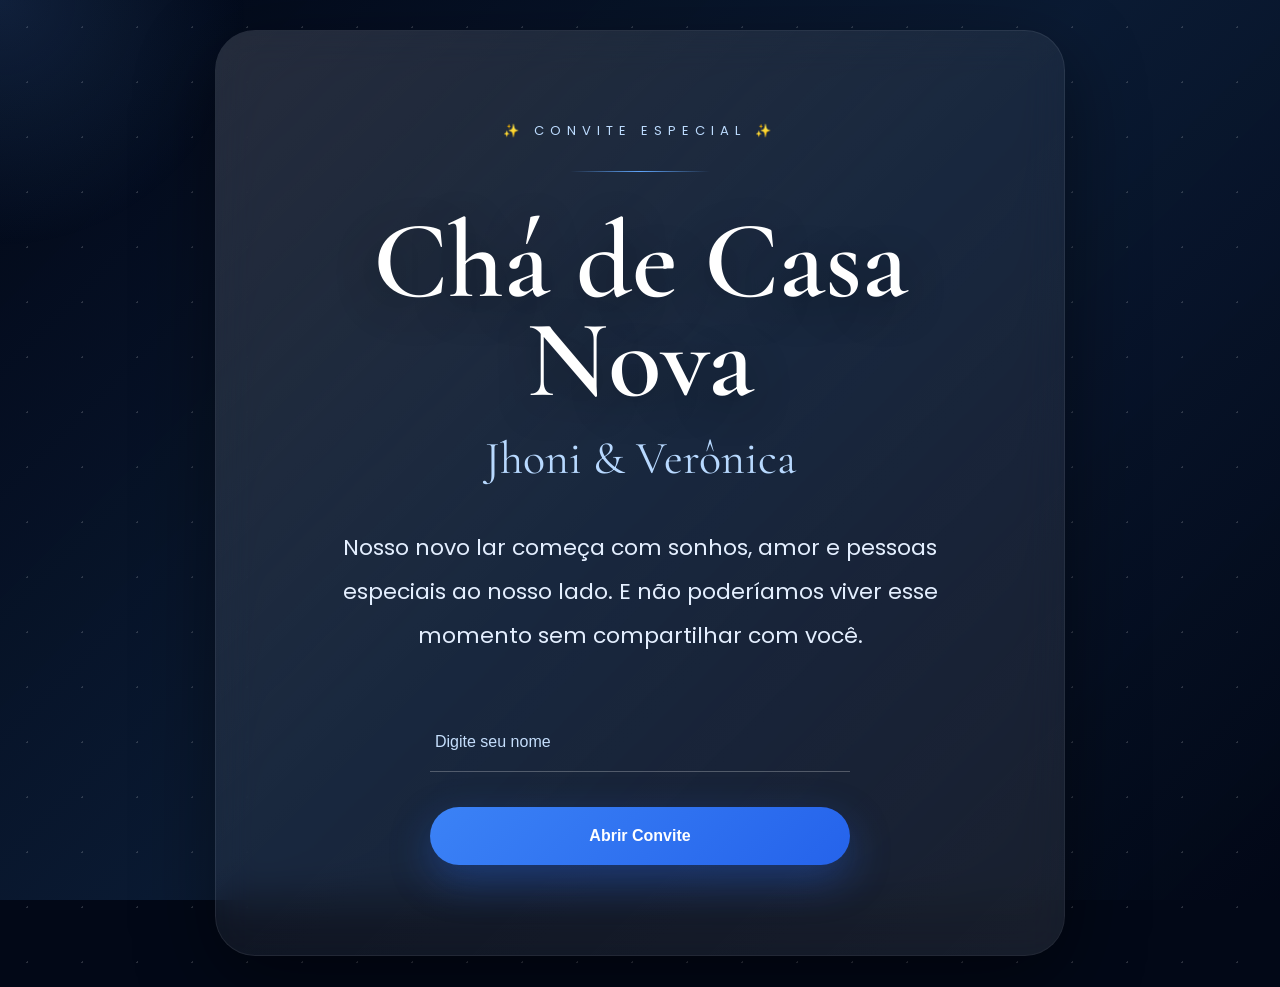
==== index.html @ 1f5aa245 "att 6" ====
<!DOCTYPE html>
<html lang="pt-BR">
<head>
  <meta charset="UTF-8">
  <meta name="viewport" content="width=device-width, initial-scale=1.0">

  <title>Chá de Casa Nova | Jhoni & Verônica</title>

  <link rel="preconnect" href="https://fonts.googleapis.com">
  <link rel="preconnect" href="https://fonts.gstatic.com" crossorigin>

  <link href="https://fonts.googleapis.com/css2?family=Cormorant+Garamond:wght@400;500;600;700&family=Poppins:wght@300;400;500;600&display=swap" rel="stylesheet">

  <link rel="stylesheet" href="style.css">
</head>
<body>

  <div class="bg-image"></div>

  <div class="overlay"></div>

  <div class="particles"></div>

  <div class="mouse-light"></div>

  <img
    class="flower flower1"
    src="https://pngimg.com/d/flowers_PNG103.png"
  >

  <img
    class="flower flower2"
    src="https://pngimg.com/d/flowers_PNG98.png"
  >

  <section class="hero">

    <div class="invite-box">

      <p class="mini-title">
        ✨ Convite Especial ✨
      </p>

      <div class="line"></div>

      <h1>
        Chá de Casa Nova
      </h1>

      <h2>
        Jhoni & Verônica
      </h2>

      <p class="description">
        Nosso novo lar começa com sonhos,
        amor e pessoas especiais ao nosso lado.
        E não poderíamos viver esse momento
        sem compartilhar com você.
      </p>

      <div class="form-area">

        <input
          type="text"
          placeholder="Digite seu nome"
          id="nome"
        >

        <button id="entrarBtn">
          Abrir Convite
        </button>

      </div>

    </div>

  </section>

  <script src="script.js"></script>

</body>
</html>
---- style.css ----
*{
  margin:0;
  padding:0;
  box-sizing:border-box;
}

body{
  overflow:hidden;
  font-family:'Poppins',sans-serif;
  color:white;
  background:#020817;
}

.bg-image{

  position:fixed;
  inset:0;

  background-image:
  url('casal.jpg');

  background-size:cover;
  background-position:center;

  transform:scale(1.08);

  animation:zoomBg 18s ease-in-out infinite alternate;

  z-index:-5;
}

@keyframes zoomBg{

  from{
    transform:scale(1.08);
  }

  to{
    transform:scale(1.15);
  }

}

.overlay{

  position:fixed;
  inset:0;

  background:
  linear-gradient(
    135deg,
    rgba(2,8,23,0.82),
    rgba(15,35,64,0.7),
    rgba(2,8,23,0.9)
  );

  z-index:-4;
}

.particles{

  position:fixed;
  inset:0;

  z-index:-3;
}

.particles::before{

  content:'';

  position:absolute;

  width:300%;
  height:300%;

  background-image:
  radial-gradient(
    rgba(255,255,255,0.16) 1px,
    transparent 1px
  );

  background-size:55px 55px;

  animation:particlesMove 60s linear infinite;
}

@keyframes particlesMove{

  from{
    transform:translate(0,0);
  }

  to{
    transform:translate(-500px,-500px);
  }

}

.mouse-light{

  position:fixed;

  width:500px;
  height:500px;

  border-radius:50%;

  background:
  radial-gradient(
    rgba(96,165,250,0.16),
    transparent 70%
  );

  pointer-events:none;

  transform:translate(-50%,-50%);

  z-index:-2;
}

.flower{

  position:fixed;

  opacity:0.1;

  pointer-events:none;

  filter:
  blur(1px)
  saturate(0);

  transition:0.2s linear;
}

.flower1{

  width:550px;

  top:-120px;
  left:-100px;
}

.flower2{

  width:500px;

  bottom:-140px;
  right:-50px;
}

.hero{

  width:100%;
  min-height:100vh;

  display:flex;
  align-items:center;
  justify-content:center;

  padding:30px;
}

.invite-box{

  width:100%;
  max-width:850px;

  text-align:center;

  padding:90px 70px;

  background:
  rgba(255,255,255,0.06);

  border:
  1px solid rgba(255,255,255,0.08);

  backdrop-filter:blur(20px);

  border-radius:40px;

  box-shadow:
  0 25px 80px rgba(0,0,0,0.45);

  position:relative;

  overflow:hidden;

  animation:fadeUp 1.6s ease;
}

.invite-box::before{

  content:'';

  position:absolute;

  inset:0;

  background:
  linear-gradient(
    135deg,
    rgba(255,255,255,0.08),
    transparent,
    rgba(255,255,255,0.03)
  );
}

.mini-title{

  position:relative;
  z-index:2;

  letter-spacing:6px;

  text-transform:uppercase;

  color:#bddcff;

  font-size:13px;

  margin-bottom:30px;
}

.line{

  width:140px;
  height:1px;

  margin:0 auto 40px auto;

  background:
  linear-gradient(
    to right,
    transparent,
    #60a5fa,
    transparent
  );

  position:relative;
  z-index:2;
}

h1{

  position:relative;
  z-index:2;

  font-family:'Cormorant Garamond',serif;

  font-size:110px;

  line-height:0.9;

  font-weight:600;

  margin-bottom:20px;

  text-shadow:
  0 10px 40px rgba(0,0,0,0.4);
}

h2{

  position:relative;
  z-index:2;

  font-family:'Cormorant Garamond',serif;

  font-size:46px;

  font-weight:400;

  color:#b8d9ff;

  margin-bottom:40px;
}

.description{

  position:relative;
  z-index:2;

  max-width:620px;

  margin:auto;

  font-size:22px;

  line-height:2;

  color:#e4efff;

  margin-bottom:55px;
}

.form-area{

  position:relative;
  z-index:2;

  width:100%;
  max-width:420px;

  margin:auto;
}

input{

  width:100%;

  background:transparent;

  border:none;

  border-bottom:
  1px solid rgba(255,255,255,0.25);

  padding:20px 5px;

  color:white;

  font-size:16px;

  outline:none;

  margin-bottom:35px;

  transition:0.4s;
}

input:focus{

  border-color:#60a5fa;

  box-shadow:
  0 10px 30px rgba(96,165,250,0.15);
}

input::placeholder{
  color:#c5defc;
}

button{

  width:100%;

  padding:20px;

  border:none;

  border-radius:999px;

  cursor:pointer;

  color:white;

  font-size:16px;

  font-weight:600;

  background:
  linear-gradient(
    135deg,
    #3b82f6,
    #2563eb
  );

  position:relative;

  overflow:hidden;

  transition:0.5s;

  box-shadow:
  0 15px 40px rgba(37,99,235,0.35);
}

button::before{

  content:'';

  position:absolute;

  top:0;
  left:-100%;

  width:100%;
  height:100%;

  background:
  linear-gradient(
    90deg,
    transparent,
    rgba(255,255,255,0.3),
    transparent
  );

  transition:0.7s;
}

button:hover::before{
  left:100%;
}

button:hover{

  transform:
  translateY(-5px)
  scale(1.02);

  box-shadow:
  0 20px 60px rgba(37,99,235,0.5);
}

@keyframes fadeUp{

  from{
    opacity:0;
    transform:
    translateY(40px)
    scale(0.98);
  }

  to{
    opacity:1;
    transform:
    translateY(0px)
    scale(1);
  }

}

@media(max-width:900px){

  h1{
    font-size:70px;
  }

  h2{
    font-size:34px;
  }

  .description{
    font-size:18px;
    line-height:1.8;
  }

  .invite-box{
    padding:60px 30px;
  }

}
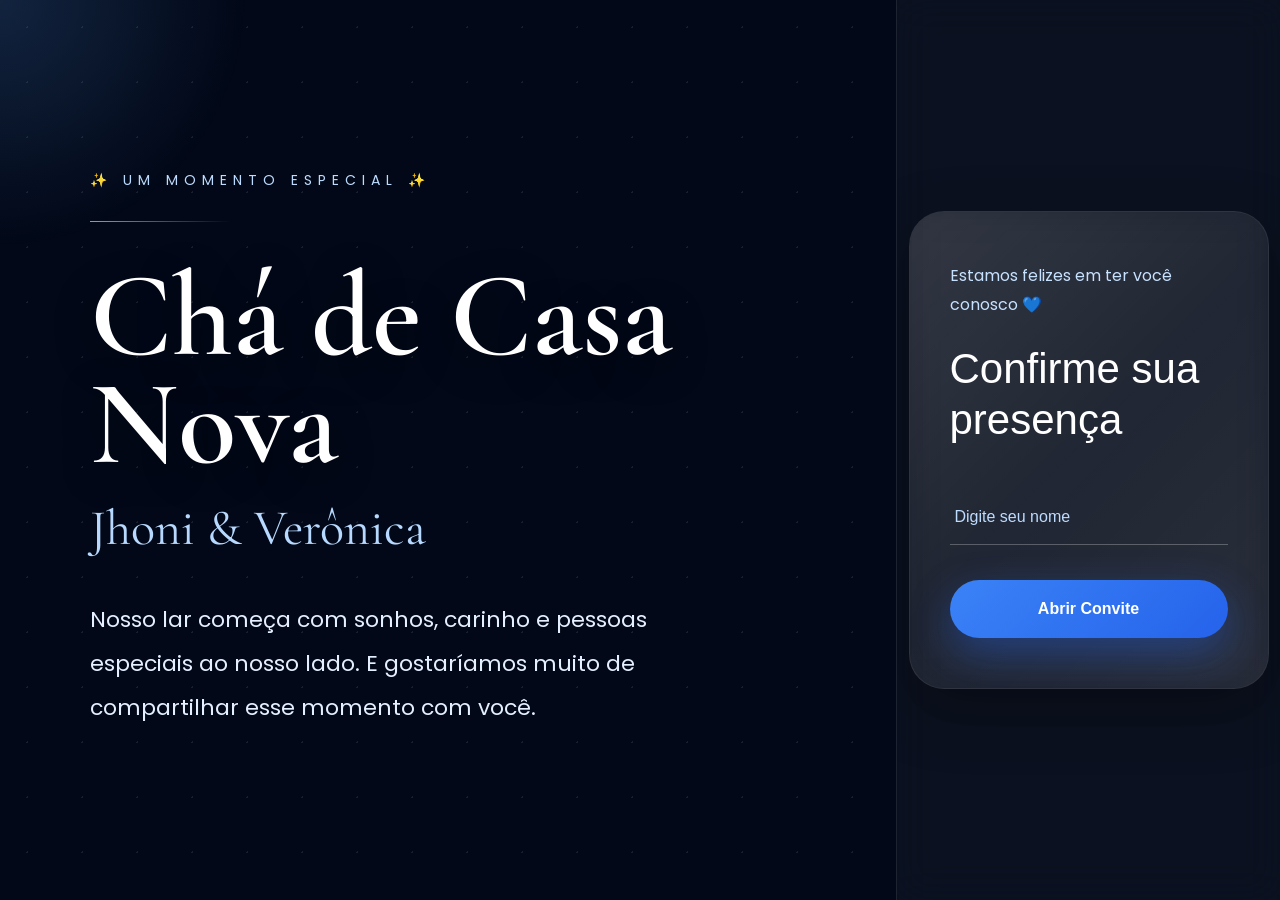
==== commit 617f4654: "att 5 voltando" ====
--- a/index.html
+++ b/index.html
@@ -15,55 +15,76 @@
 </head>
 <body>
 
-  <div class="bg-image"></div>
-
-  <div class="overlay"></div>
-
-  <div class="particles"></div>
-
   <div class="mouse-light"></div>
 
-  <img
-    class="flower flower1"
-    src="https://pngimg.com/d/flowers_PNG103.png"
-  >
+  <section class="container">
 
-  <img
-    class="flower flower2"
-    src="https://pngimg.com/d/flowers_PNG98.png"
-  >
+    <!-- ESQUERDA -->
 
-  <section class="hero">
+    <div class="left-side">
 
-    <div class="invite-box">
+      <div class="image-layer"></div>
 
-      <p class="mini-title">
-        ✨ Convite Especial ✨
-      </p>
+      <div class="overlay"></div>
 
-      <div class="line"></div>
+      <div class="particles"></div>
 
-      <h1>
-        Chá de Casa Nova
-      </h1>
+      <img
+        class="flower flower1"
+        src="https://pngimg.com/d/flowers_PNG103.png"
+      >
 
-      <h2>
-        Jhoni & Verônica
-      </h2>
+      <img
+        class="flower flower2"
+        src="https://pngimg.com/d/flowers_PNG98.png"
+      >
 
-      <p class="description">
-        Nosso novo lar começa com sonhos,
-        amor e pessoas especiais ao nosso lado.
-        E não poderíamos viver esse momento
-        sem compartilhar com você.
-      </p>
+      <div class="content">
 
-      <div class="form-area">
+        <p class="mini-title">
+          ✨ Um momento especial ✨
+        </p>
+
+        <div class="line"></div>
+
+        <h1>
+          Chá de Casa Nova
+        </h1>
+
+        <h2>
+          Jhoni & Verônica
+        </h2>
+
+        <p class="description">
+          Nosso lar começa com sonhos,
+          carinho e pessoas especiais ao nosso lado.
+          E gostaríamos muito de compartilhar
+          esse momento com você.
+        </p>
+
+      </div>
+
+    </div>
+
+
+    <!-- DIREITA -->
+
+    <div class="right-side">
+
+      <div class="glass-panel">
+
+        <p class="small-text">
+          Estamos felizes em ter você conosco 💙
+        </p>
+
+        <h3>
+          Confirme sua presença
+        </h3>
 
         <input
           type="text"
+          id="nome"
           placeholder="Digite seu nome"
-          id="nome"
         >
 
         <button id="entrarBtn">
--- a/style.css
+++ b/style.css
@@ -7,29 +7,47 @@
 body{
   overflow:hidden;
   font-family:'Poppins',sans-serif;
+  background:#020817;
   color:white;
-  background:#020817;
-}
-
-.bg-image{
-
-  position:fixed;
+}
+
+.container{
+  width:100%;
+  height:100vh;
+  display:flex;
+}
+
+.left-side{
+
+  width:70%;
+
+  position:relative;
+
+  overflow:hidden;
+
+  display:flex;
+  align-items:center;
+
+  padding:90px;
+}
+
+.image-layer{
+
+  position:absolute;
   inset:0;
 
   background-image:
-  url('casal.jpg');
+  url('https://images.unsplash.com/photo-1505693416388-ac5ce068fe85?q=80&w=1600&auto=format&fit=crop');
 
   background-size:cover;
   background-position:center;
 
   transform:scale(1.08);
 
-  animation:zoomBg 18s ease-in-out infinite alternate;
-
-  z-index:-5;
-}
-
-@keyframes zoomBg{
+  animation:slowZoom 18s ease-in-out infinite alternate;
+}
+
+@keyframes slowZoom{
 
   from{
     transform:scale(1.08);
@@ -43,26 +61,23 @@
 
 .overlay{
 
-  position:fixed;
+  position:absolute;
   inset:0;
 
   background:
   linear-gradient(
-    135deg,
-    rgba(2,8,23,0.82),
-    rgba(15,35,64,0.7),
-    rgba(2,8,23,0.9)
-  );
-
-  z-index:-4;
+    to right,
+    rgba(2,8,23,0.35),
+    rgba(2,8,23,0.82)
+  );
 }
 
 .particles{
 
-  position:fixed;
+  position:absolute;
   inset:0;
 
-  z-index:-3;
+  overflow:hidden;
 }
 
 .particles::before{
@@ -76,13 +91,15 @@
 
   background-image:
   radial-gradient(
-    rgba(255,255,255,0.16) 1px,
+    rgba(255,255,255,0.18) 1px,
     transparent 1px
   );
 
   background-size:55px 55px;
 
   animation:particlesMove 60s linear infinite;
+
+  opacity:0.5;
 }
 
 @keyframes particlesMove{
@@ -97,33 +114,11 @@
 
 }
 
-.mouse-light{
-
-  position:fixed;
-
-  width:500px;
-  height:500px;
-
-  border-radius:50%;
-
-  background:
-  radial-gradient(
-    rgba(96,165,250,0.16),
-    transparent 70%
-  );
-
-  pointer-events:none;
-
-  transform:translate(-50%,-50%);
-
-  z-index:-2;
-}
-
 .flower{
 
-  position:fixed;
-
-  opacity:0.1;
+  position:absolute;
+
+  opacity:0.12;
 
   pointer-events:none;
 
@@ -138,38 +133,123 @@
 
   width:550px;
 
-  top:-120px;
-  left:-100px;
+  top:-100px;
+  left:-120px;
 }
 
 .flower2{
 
-  width:500px;
-
-  bottom:-140px;
-  right:-50px;
-}
-
-.hero{
-
-  width:100%;
-  min-height:100vh;
+  width:480px;
+
+  bottom:-120px;
+  right:0;
+}
+
+.content{
+
+  position:relative;
+  z-index:5;
+
+  max-width:750px;
+
+  animation:fadeUp 1.6s ease;
+}
+
+.mini-title{
+
+  font-size:14px;
+
+  letter-spacing:6px;
+
+  text-transform:uppercase;
+
+  color:#bddcff;
+
+  margin-bottom:30px;
+}
+
+.line{
+
+  width:140px;
+  height:1px;
+
+  margin-bottom:40px;
+
+  background:
+  linear-gradient(
+    to right,
+    #60a5fa,
+    transparent
+  );
+}
+
+h1{
+
+  font-family:'Cormorant Garamond',serif;
+
+  font-size:120px;
+
+  line-height:0.9;
+
+  font-weight:600;
+
+  margin-bottom:20px;
+
+  text-shadow:
+  0 10px 40px rgba(0,0,0,0.45);
+}
+
+h2{
+
+  font-family:'Cormorant Garamond',serif;
+
+  font-size:50px;
+
+  font-weight:400;
+
+  color:#b7d9ff;
+
+  margin-bottom:40px;
+}
+
+.description{
+
+  max-width:620px;
+
+  font-size:22px;
+
+  line-height:2;
+
+  color:#e4efff;
+}
+
+.right-side{
+
+  width:30%;
+
+  position:relative;
 
   display:flex;
   align-items:center;
   justify-content:center;
 
-  padding:30px;
-}
-
-.invite-box{
+  background:
+  rgba(255,255,255,0.04);
+
+  backdrop-filter:blur(18px);
+
+  border-left:
+  1px solid rgba(255,255,255,0.08);
+
+  overflow:hidden;
+}
+
+.glass-panel{
 
   width:100%;
-  max-width:850px;
-
-  text-align:center;
-
-  padding:90px 70px;
+  max-width:360px;
+
+  padding:50px 40px;
 
   background:
   rgba(255,255,255,0.06);
@@ -179,19 +259,19 @@
 
   backdrop-filter:blur(20px);
 
-  border-radius:40px;
+  border-radius:35px;
 
   box-shadow:
-  0 25px 80px rgba(0,0,0,0.45);
+  0 20px 60px rgba(0,0,0,0.35);
 
   position:relative;
 
   overflow:hidden;
 
-  animation:fadeUp 1.6s ease;
-}
-
-.invite-box::before{
+  animation:fadeLeft 1.6s ease;
+}
+
+.glass-panel::before{
 
   content:'';
 
@@ -204,107 +284,34 @@
     135deg,
     rgba(255,255,255,0.08),
     transparent,
-    rgba(255,255,255,0.03)
-  );
-}
-
-.mini-title{
+    rgba(255,255,255,0.04)
+  );
+}
+
+.small-text{
+
+  color:#c7e2ff;
+
+  line-height:1.8;
+
+  margin-bottom:25px;
 
   position:relative;
   z-index:2;
-
-  letter-spacing:6px;
-
-  text-transform:uppercase;
-
-  color:#bddcff;
-
-  font-size:13px;
-
-  margin-bottom:30px;
-}
-
-.line{
-
-  width:140px;
-  height:1px;
-
-  margin:0 auto 40px auto;
-
-  background:
-  linear-gradient(
-    to right,
-    transparent,
-    #60a5fa,
-    transparent
-  );
+}
+
+h3{
+
+  font-size:42px;
+
+  line-height:1.2;
+
+  margin-bottom:45px;
+
+  font-weight:500;
 
   position:relative;
   z-index:2;
-}
-
-h1{
-
-  position:relative;
-  z-index:2;
-
-  font-family:'Cormorant Garamond',serif;
-
-  font-size:110px;
-
-  line-height:0.9;
-
-  font-weight:600;
-
-  margin-bottom:20px;
-
-  text-shadow:
-  0 10px 40px rgba(0,0,0,0.4);
-}
-
-h2{
-
-  position:relative;
-  z-index:2;
-
-  font-family:'Cormorant Garamond',serif;
-
-  font-size:46px;
-
-  font-weight:400;
-
-  color:#b8d9ff;
-
-  margin-bottom:40px;
-}
-
-.description{
-
-  position:relative;
-  z-index:2;
-
-  max-width:620px;
-
-  margin:auto;
-
-  font-size:22px;
-
-  line-height:2;
-
-  color:#e4efff;
-
-  margin-bottom:55px;
-}
-
-.form-area{
-
-  position:relative;
-  z-index:2;
-
-  width:100%;
-  max-width:420px;
-
-  margin:auto;
 }
 
 input{
@@ -318,7 +325,7 @@
   border-bottom:
   1px solid rgba(255,255,255,0.25);
 
-  padding:20px 5px;
+  padding:18px 5px;
 
   color:white;
 
@@ -328,6 +335,9 @@
 
   margin-bottom:35px;
 
+  position:relative;
+  z-index:2;
+
   transition:0.4s;
 }
 
@@ -336,11 +346,11 @@
   border-color:#60a5fa;
 
   box-shadow:
-  0 10px 30px rgba(96,165,250,0.15);
+  0 10px 30px rgba(96,165,250,0.2);
 }
 
 input::placeholder{
-  color:#c5defc;
+  color:#bddcff;
 }
 
 button{
@@ -355,11 +365,11 @@
 
   cursor:pointer;
 
+  font-size:16px;
+
+  font-weight:600;
+
   color:white;
-
-  font-size:16px;
-
-  font-weight:600;
 
   background:
   linear-gradient(
@@ -374,8 +384,10 @@
 
   transition:0.5s;
 
+  z-index:2;
+
   box-shadow:
-  0 15px 40px rgba(37,99,235,0.35);
+  0 15px 40px rgba(37,99,235,0.4);
 }
 
 button::before{
@@ -412,31 +424,87 @@
   scale(1.02);
 
   box-shadow:
-  0 20px 60px rgba(37,99,235,0.5);
+  0 20px 60px rgba(37,99,235,0.55);
+}
+
+.mouse-light{
+
+  position:fixed;
+
+  width:500px;
+  height:500px;
+
+  border-radius:50%;
+
+  background:
+  radial-gradient(
+    rgba(96,165,250,0.18),
+    transparent 70%
+  );
+
+  pointer-events:none;
+
+  z-index:20;
+
+  transform:translate(-50%,-50%);
 }
 
 @keyframes fadeUp{
 
   from{
     opacity:0;
-    transform:
-    translateY(40px)
-    scale(0.98);
+    transform:translateY(40px);
   }
 
   to{
     opacity:1;
-    transform:
-    translateY(0px)
-    scale(1);
-  }
-
-}
-
-@media(max-width:900px){
+    transform:translateY(0px);
+  }
+
+}
+
+@keyframes fadeLeft{
+
+  from{
+    opacity:0;
+    transform:translateX(40px);
+  }
+
+  to{
+    opacity:1;
+    transform:translateX(0px);
+  }
+
+}
+
+@media(max-width:1100px){
+
+  body{
+    overflow:auto;
+  }
+
+  .container{
+    flex-direction:column;
+    height:auto;
+  }
+
+  .left-side,
+  .right-side{
+    width:100%;
+  }
+
+  .left-side{
+    min-height:70vh;
+    padding:60px 30px;
+  }
+
+  .right-side{
+    min-height:30vh;
+    padding:30px;
+  }
 
   h1{
-    font-size:70px;
+    font-size:72px;
   }
 
   h2{
@@ -445,11 +513,6 @@
 
   .description{
     font-size:18px;
-    line-height:1.8;
-  }
-
-  .invite-box{
-    padding:60px 30px;
   }
 
 }
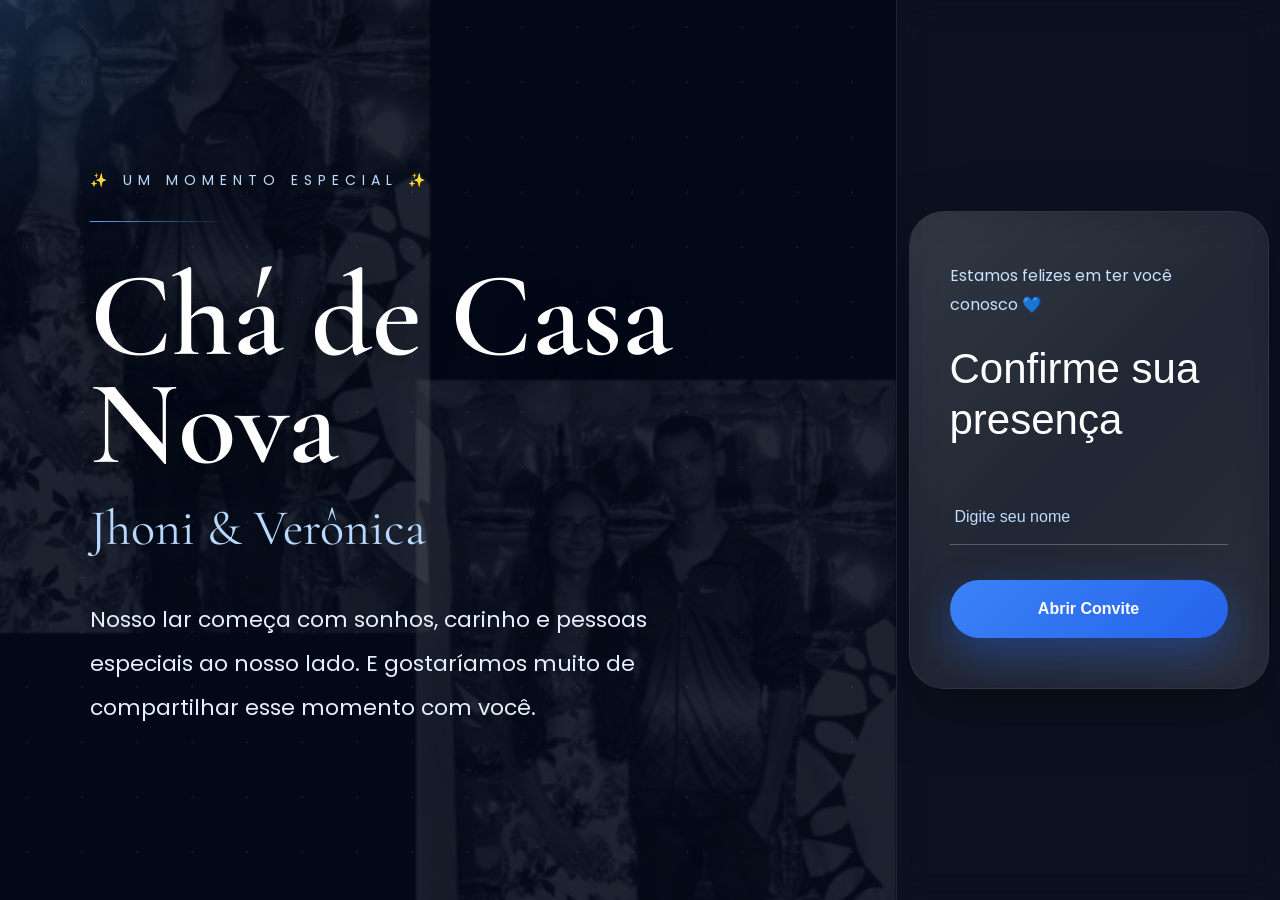
==== commit 3998d5d2: "foto" ====
--- a/index.html
+++ b/index.html
@@ -31,12 +31,12 @@
 
       <img
         class="flower flower1"
-        src="https://pngimg.com/d/flowers_PNG103.png"
+        src="nos.jpeg"
       >
 
       <img
         class="flower flower2"
-        src="https://pngimg.com/d/flowers_PNG98.png"
+        src="nos.jpeg"
       >
 
       <div class="content">
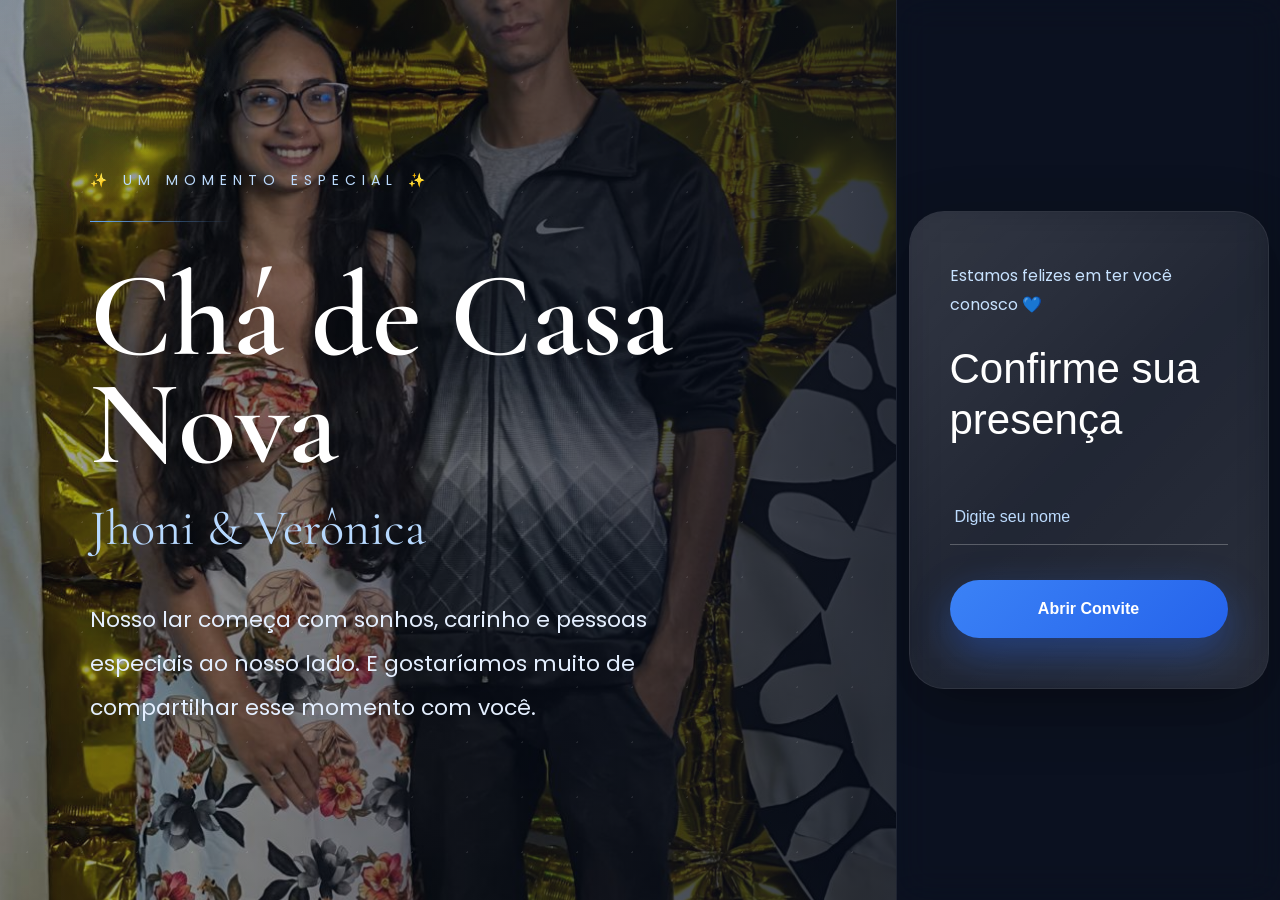
==== commit 956340bd: "foto1" ====
--- a/index.html
+++ b/index.html
@@ -31,12 +31,12 @@
 
       <img
         class="flower flower1"
-        src="nos.jpeg"
+        src="https://pngimg.com/d/flowers_PNG103.png"
       >
 
       <img
         class="flower flower2"
-        src="nos.jpeg"
+        src="https://pngimg.com/d/flowers_PNG98.png"
       >
 
       <div class="content">
--- a/style.css
+++ b/style.css
@@ -37,7 +37,7 @@
   inset:0;
 
   background-image:
-  url('https://images.unsplash.com/photo-1505693416388-ac5ce068fe85?q=80&w=1600&auto=format&fit=crop');
+  url('nos.jpeg');
 
   background-size:cover;
   background-position:center;
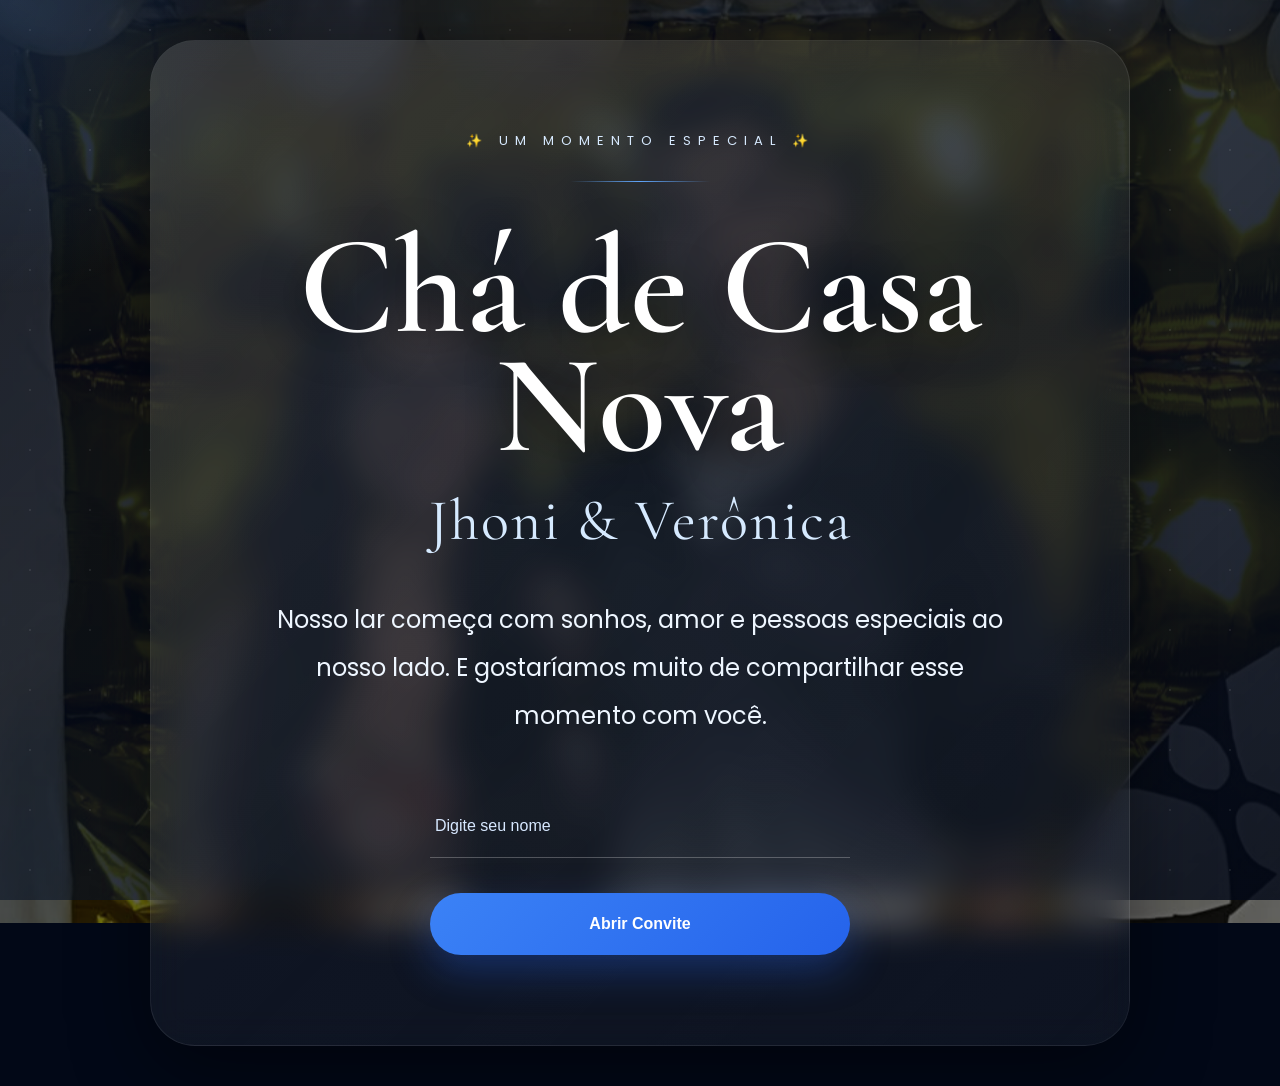
==== commit 44767317: "att 8" ====
--- a/index.html
+++ b/index.html
@@ -15,71 +15,50 @@
 </head>
 <body>
 
+  <div class="bg-image"></div>
+
+  <div class="overlay"></div>
+
+  <div class="particles"></div>
+
   <div class="mouse-light"></div>
 
-  <section class="container">
+  <img
+    class="flower flower1"
+    src="https://pngimg.com/d/flowers_PNG103.png"
+  >
 
-    <!-- ESQUERDA -->
+  <img
+    class="flower flower2"
+    src="https://pngimg.com/d/flowers_PNG98.png"
+  >
 
-    <div class="left-side">
+  <section class="hero">
 
-      <div class="image-layer"></div>
+    <div class="content">
 
-      <div class="overlay"></div>
+      <p class="mini-title">
+        ✨ Um momento especial ✨
+      </p>
 
-      <div class="particles"></div>
+      <div class="line"></div>
 
-      <img
-        class="flower flower1"
-        src="https://pngimg.com/d/flowers_PNG103.png"
-      >
+      <h1>
+        Chá de Casa Nova
+      </h1>
 
-      <img
-        class="flower flower2"
-        src="https://pngimg.com/d/flowers_PNG98.png"
-      >
+      <h2>
+        Jhoni & Verônica
+      </h2>
 
-      <div class="content">
+      <p class="description">
+        Nosso lar começa com sonhos,
+        amor e pessoas especiais ao nosso lado.
+        E gostaríamos muito de compartilhar
+        esse momento com você.
+      </p>
 
-        <p class="mini-title">
-          ✨ Um momento especial ✨
-        </p>
-
-        <div class="line"></div>
-
-        <h1>
-          Chá de Casa Nova
-        </h1>
-
-        <h2>
-          Jhoni & Verônica
-        </h2>
-
-        <p class="description">
-          Nosso lar começa com sonhos,
-          carinho e pessoas especiais ao nosso lado.
-          E gostaríamos muito de compartilhar
-          esse momento com você.
-        </p>
-
-      </div>
-
-    </div>
-
-
-    <!-- DIREITA -->
-
-    <div class="right-side">
-
-      <div class="glass-panel">
-
-        <p class="small-text">
-          Estamos felizes em ter você conosco 💙
-        </p>
-
-        <h3>
-          Confirme sua presença
-        </h3>
+      <div class="invite-actions">
 
         <input
           type="text"
--- a/style.css
+++ b/style.css
@@ -11,73 +11,66 @@
   color:white;
 }
 
-.container{
-  width:100%;
-  height:100vh;
-  display:flex;
-}
-
-.left-side{
-
-  width:70%;
-
-  position:relative;
-
-  overflow:hidden;
-
-  display:flex;
-  align-items:center;
-
-  padding:90px;
-}
-
-.image-layer{
-
-  position:absolute;
+.bg-image{
+
+  position:fixed;
   inset:0;
 
   background-image:
   url('nos.jpeg');
 
   background-size:cover;
-  background-position:center;
-
-  transform:scale(1.08);
+  background-position:center top;
+  background-repeat:no-repeat;
+
+  filter:
+  brightness(0.45)
+  contrast(1.05)
+  saturate(0.9);
+
+  transform:scale(1.05);
 
   animation:slowZoom 18s ease-in-out infinite alternate;
+
+  z-index:-5;
 }
 
 @keyframes slowZoom{
 
   from{
-    transform:scale(1.08);
+    transform:scale(1.05);
   }
 
   to{
-    transform:scale(1.15);
+    transform:scale(1.12);
   }
 
 }
 
 .overlay{
 
-  position:absolute;
+  position:fixed;
   inset:0;
 
   background:
   linear-gradient(
-    to right,
-    rgba(2,8,23,0.35),
+    135deg,
+    rgba(2,8,23,0.72),
+    rgba(8,20,40,0.58),
     rgba(2,8,23,0.82)
   );
+
+  z-index:-4;
 }
 
 .particles{
 
-  position:absolute;
+  position:fixed;
   inset:0;
 
   overflow:hidden;
+
+  z-index:-3;
 }
 
 .particles::before{
@@ -91,13 +84,13 @@
 
   background-image:
   radial-gradient(
-    rgba(255,255,255,0.18) 1px,
+    rgba(255,255,255,0.16) 1px,
     transparent 1px
   );
 
-  background-size:55px 55px;
-
-  animation:particlesMove 60s linear infinite;
+  background-size:60px 60px;
+
+  animation:particlesMove 70s linear infinite;
 
   opacity:0.5;
 }
@@ -114,11 +107,33 @@
 
 }
 
+.mouse-light{
+
+  position:fixed;
+
+  width:600px;
+  height:600px;
+
+  border-radius:50%;
+
+  background:
+  radial-gradient(
+    rgba(96,165,250,0.16),
+    transparent 70%
+  );
+
+  pointer-events:none;
+
+  z-index:-2;
+
+  transform:translate(-50%,-50%);
+}
+
 .flower{
 
-  position:absolute;
-
-  opacity:0.12;
+  position:fixed;
+
+  opacity:0.08;
 
   pointer-events:none;
 
@@ -126,152 +141,76 @@
   blur(1px)
   saturate(0);
 
-  transition:0.2s linear;
+  transition:0.15s linear;
+
+  z-index:-1;
 }
 
 .flower1{
 
-  width:550px;
-
-  top:-100px;
-  left:-120px;
+  width:650px;
+
+  top:-180px;
+  left:-150px;
 }
 
 .flower2{
 
-  width:480px;
-
-  bottom:-120px;
-  right:0;
-}
-
-.content{
-
-  position:relative;
-  z-index:5;
-
-  max-width:750px;
-
-  animation:fadeUp 1.6s ease;
-}
-
-.mini-title{
-
-  font-size:14px;
-
-  letter-spacing:6px;
-
-  text-transform:uppercase;
-
-  color:#bddcff;
-
-  margin-bottom:30px;
-}
-
-.line{
-
-  width:140px;
-  height:1px;
-
-  margin-bottom:40px;
-
-  background:
-  linear-gradient(
-    to right,
-    #60a5fa,
-    transparent
-  );
-}
-
-h1{
-
-  font-family:'Cormorant Garamond',serif;
-
-  font-size:120px;
-
-  line-height:0.9;
-
-  font-weight:600;
-
-  margin-bottom:20px;
-
-  text-shadow:
-  0 10px 40px rgba(0,0,0,0.45);
-}
-
-h2{
-
-  font-family:'Cormorant Garamond',serif;
-
-  font-size:50px;
-
-  font-weight:400;
-
-  color:#b7d9ff;
-
-  margin-bottom:40px;
-}
-
-.description{
-
-  max-width:620px;
-
-  font-size:22px;
-
-  line-height:2;
-
-  color:#e4efff;
-}
-
-.right-side{
-
-  width:30%;
-
-  position:relative;
+  width:600px;
+
+  bottom:-220px;
+  right:-120px;
+}
+
+.hero{
+
+  width:100%;
+  min-height:100vh;
 
   display:flex;
   align-items:center;
   justify-content:center;
 
-  background:
-  rgba(255,255,255,0.04);
-
-  backdrop-filter:blur(18px);
-
-  border-left:
-  1px solid rgba(255,255,255,0.08);
-
-  overflow:hidden;
-}
-
-.glass-panel{
-
-  width:100%;
-  max-width:360px;
-
-  padding:50px 40px;
-
-  background:
-  rgba(255,255,255,0.06);
+  padding:40px;
+}
+
+.content{
+
+  position:relative;
+  z-index:5;
+
+  width:100%;
+  max-width:980px;
+
+  margin:auto;
+
+  text-align:center;
+
+  padding:90px 70px;
+
+  background:
+  linear-gradient(
+    135deg,
+    rgba(255,255,255,0.08),
+    rgba(255,255,255,0.03)
+  );
 
   border:
   1px solid rgba(255,255,255,0.08);
 
-  backdrop-filter:blur(20px);
-
-  border-radius:35px;
+  backdrop-filter:blur(18px);
+
+  border-radius:45px;
 
   box-shadow:
-  0 20px 60px rgba(0,0,0,0.35);
-
-  position:relative;
+  0 25px 80px rgba(0,0,0,0.45);
 
   overflow:hidden;
 
-  animation:fadeLeft 1.6s ease;
-}
-
-.glass-panel::before{
+  animation:fadeUp 1.6s ease;
+}
+
+.content::before{
 
   content:'';
 
@@ -282,36 +221,113 @@
   background:
   linear-gradient(
     135deg,
-    rgba(255,255,255,0.08),
+    rgba(255,255,255,0.06),
     transparent,
-    rgba(255,255,255,0.04)
-  );
-}
-
-.small-text{
-
-  color:#c7e2ff;
-
-  line-height:1.8;
-
-  margin-bottom:25px;
-
-  position:relative;
-  z-index:2;
-}
-
-h3{
-
-  font-size:42px;
-
-  line-height:1.2;
-
-  margin-bottom:45px;
-
-  font-weight:500;
-
-  position:relative;
-  z-index:2;
+    rgba(255,255,255,0.02)
+  );
+
+  pointer-events:none;
+}
+
+.mini-title{
+
+  position:relative;
+  z-index:2;
+
+  font-size:13px;
+
+  letter-spacing:7px;
+
+  text-transform:uppercase;
+
+  color:#d7eaff;
+
+  margin-bottom:30px;
+}
+
+.line{
+
+  position:relative;
+  z-index:2;
+
+  width:140px;
+  height:1px;
+
+  margin:0 auto 45px auto;
+
+  background:
+  linear-gradient(
+    to right,
+    transparent,
+    #60a5fa,
+    transparent
+  );
+}
+
+h1{
+
+  position:relative;
+  z-index:2;
+
+  font-family:'Cormorant Garamond',serif;
+
+  font-size:140px;
+
+  line-height:0.85;
+
+  font-weight:600;
+
+  margin-bottom:20px;
+
+  text-shadow:
+  0 10px 40px rgba(0,0,0,0.5);
+}
+
+h2{
+
+  position:relative;
+  z-index:2;
+
+  font-family:'Cormorant Garamond',serif;
+
+  font-size:58px;
+
+  font-weight:400;
+
+  color:#d6eaff;
+
+  margin-bottom:40px;
+
+  letter-spacing:2px;
+}
+
+.description{
+
+  position:relative;
+  z-index:2;
+
+  max-width:760px;
+
+  margin:auto;
+
+  font-size:24px;
+
+  line-height:2;
+
+  color:#eef6ff;
+
+  margin-bottom:55px;
+}
+
+.invite-actions{
+
+  position:relative;
+  z-index:2;
+
+  width:100%;
+  max-width:420px;
+
+  margin:auto;
 }
 
 input{
@@ -325,7 +341,7 @@
   border-bottom:
   1px solid rgba(255,255,255,0.25);
 
-  padding:18px 5px;
+  padding:22px 5px;
 
   color:white;
 
@@ -335,9 +351,6 @@
 
   margin-bottom:35px;
 
-  position:relative;
-  z-index:2;
-
   transition:0.4s;
 }
 
@@ -346,18 +359,18 @@
   border-color:#60a5fa;
 
   box-shadow:
-  0 10px 30px rgba(96,165,250,0.2);
+  0 10px 30px rgba(96,165,250,0.15);
 }
 
 input::placeholder{
-  color:#bddcff;
+  color:#d7e8ff;
 }
 
 button{
 
   width:100%;
 
-  padding:20px;
+  padding:22px;
 
   border:none;
 
@@ -365,11 +378,11 @@
 
   cursor:pointer;
 
+  color:white;
+
   font-size:16px;
 
   font-weight:600;
-
-  color:white;
 
   background:
   linear-gradient(
@@ -384,10 +397,8 @@
 
   transition:0.5s;
 
-  z-index:2;
-
   box-shadow:
-  0 15px 40px rgba(37,99,235,0.4);
+  0 15px 40px rgba(37,99,235,0.35);
 }
 
 button::before{
@@ -424,95 +435,56 @@
   scale(1.02);
 
   box-shadow:
-  0 20px 60px rgba(37,99,235,0.55);
-}
-
-.mouse-light{
-
-  position:fixed;
-
-  width:500px;
-  height:500px;
-
-  border-radius:50%;
-
-  background:
-  radial-gradient(
-    rgba(96,165,250,0.18),
-    transparent 70%
-  );
-
-  pointer-events:none;
-
-  z-index:20;
-
-  transform:translate(-50%,-50%);
+  0 20px 60px rgba(37,99,235,0.5);
 }
 
 @keyframes fadeUp{
 
   from{
     opacity:0;
-    transform:translateY(40px);
+    transform:
+    translateY(40px)
+    scale(0.98);
   }
 
   to{
     opacity:1;
-    transform:translateY(0px);
-  }
-
-}
-
-@keyframes fadeLeft{
-
-  from{
-    opacity:0;
-    transform:translateX(40px);
-  }
-
-  to{
-    opacity:1;
-    transform:translateX(0px);
-  }
-
-}
-
-@media(max-width:1100px){
+    transform:
+    translateY(0px)
+    scale(1);
+  }
+
+}
+
+@media(max-width:1000px){
 
   body{
     overflow:auto;
   }
 
-  .container{
-    flex-direction:column;
-    height:auto;
-  }
-
-  .left-side,
-  .right-side{
-    width:100%;
-  }
-
-  .left-side{
-    min-height:70vh;
+  .content{
     padding:60px 30px;
   }
 
-  .right-side{
-    min-height:30vh;
-    padding:30px;
-  }
-
   h1{
-    font-size:72px;
+    font-size:80px;
   }
 
   h2{
-    font-size:34px;
+    font-size:38px;
   }
 
   .description{
     font-size:18px;
+    line-height:1.8;
+  }
+
+  .flower1{
+    width:420px;
+  }
+
+  .flower2{
+    width:400px;
   }
 
 }
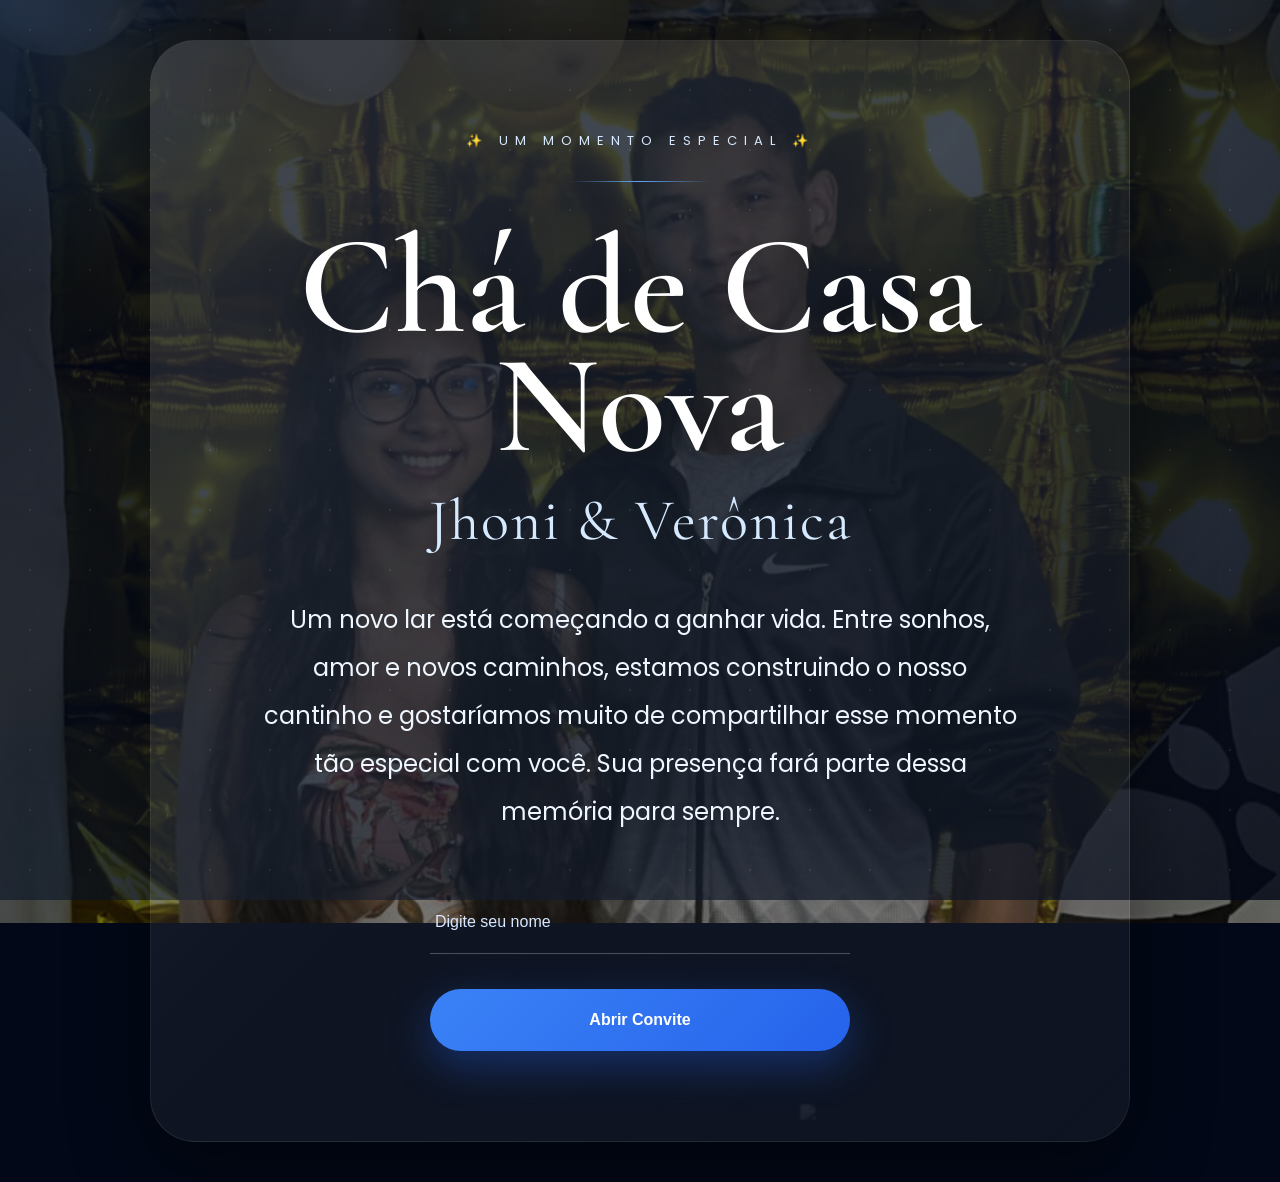
==== commit c73afa7c: "TEXTO" ====
--- a/index.html
+++ b/index.html
@@ -52,10 +52,14 @@
       </h2>
 
       <p class="description">
-        Nosso lar começa com sonhos,
-        amor e pessoas especiais ao nosso lado.
-        E gostaríamos muito de compartilhar
-        esse momento com você.
+        Um novo lar está começando a ganhar vida.
+
+Entre sonhos, amor e novos caminhos,
+estamos construindo o nosso cantinho
+e gostaríamos muito de compartilhar
+esse momento tão especial com você.
+
+Sua presença fará parte dessa memória para sempre.
       </p>
 
       <div class="invite-actions">
--- a/style.css
+++ b/style.css
@@ -198,7 +198,7 @@
   border:
   1px solid rgba(255,255,255,0.08);
 
-  backdrop-filter:blur(18px);
+
 
   border-radius:45px;
 
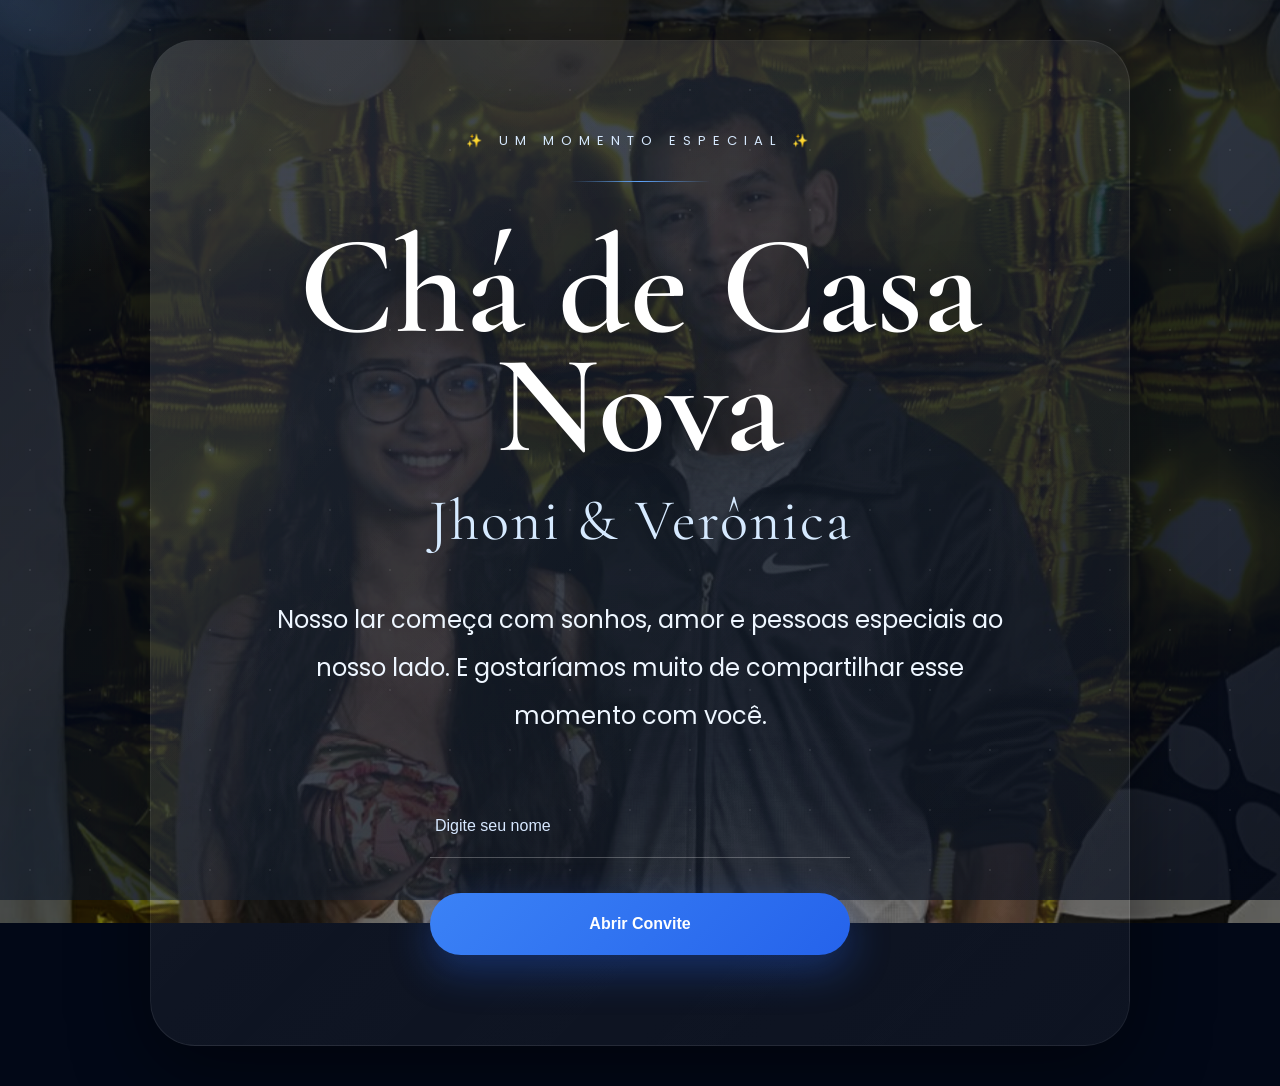
==== commit 0710a6df: "texto2" ====
--- a/index.html
+++ b/index.html
@@ -52,14 +52,10 @@
       </h2>
 
       <p class="description">
-        Um novo lar está começando a ganhar vida.
-
-Entre sonhos, amor e novos caminhos,
-estamos construindo o nosso cantinho
-e gostaríamos muito de compartilhar
-esse momento tão especial com você.
-
-Sua presença fará parte dessa memória para sempre.
+        Nosso lar começa com sonhos,
+        amor e pessoas especiais ao nosso lado.
+        E gostaríamos muito de compartilhar
+        esse momento com você.
       </p>
 
       <div class="invite-actions">
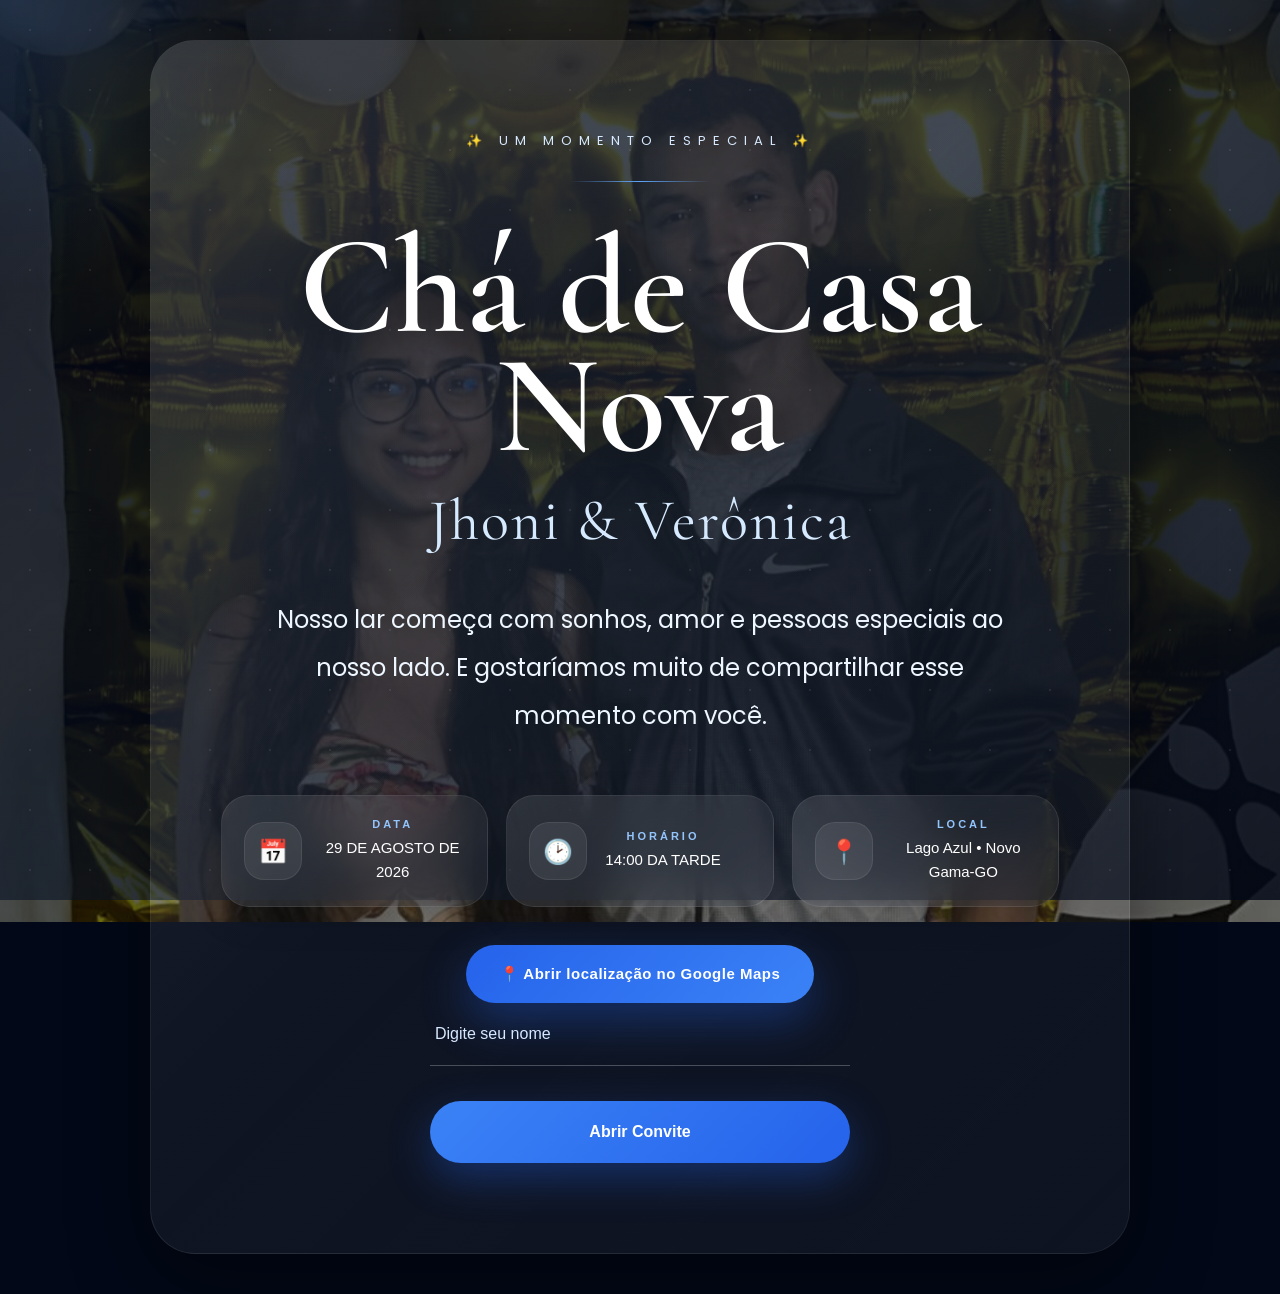
==== commit e55e59c2: "Att data" ====
--- a/index.html
+++ b/index.html
@@ -58,6 +58,78 @@
         esse momento com você.
       </p>
 
+<div class="invite-details">
+
+  <div class="detail-card">
+
+    <span class="detail-icon">
+      📅
+    </span>
+
+    <div class="detail-content">
+
+      <span class="detail-label">
+        DATA
+      </span>
+
+      <strong>
+        29 DE AGOSTO DE 2026
+      </strong>
+
+    </div>
+
+  </div>
+
+
+  <div class="detail-card">
+
+    <span class="detail-icon">
+      🕑
+    </span>
+
+    <div class="detail-content">
+
+      <span class="detail-label">
+        HORÁRIO
+      </span>
+
+      <strong>
+        14:00 DA TARDE
+      </strong>
+
+    </div>
+
+  </div>
+
+
+  <div class="detail-card">
+
+    <span class="detail-icon">
+      📍
+    </span>
+
+    <div class="detail-content">
+
+      <span class="detail-label">
+        LOCAL
+      </span>
+
+      <strong>
+        Lago Azul • Novo Gama-GO
+      </strong>
+
+    </div>
+
+  </div>
+
+</div>
+<a
+  href="https://maps.app.goo.gl/Xtr45M3XT3nhXp6m6"
+  target="_blank"
+  class="maps-button"
+>
+  📍 Abrir localização no Google Maps
+</a>
       <div class="invite-actions">
 
         <input
@@ -73,6 +145,7 @@
       </div>
 
     </div>
+   
 
   </section>
 
--- a/style.css
+++ b/style.css
@@ -6,6 +6,7 @@
 
 body{
   overflow:hidden;
+  overflow-y: auto;
   font-family:'Poppins',sans-serif;
   background:#020817;
   color:white;
@@ -165,7 +166,7 @@
 .hero{
 
   width:100%;
-  min-height:100vh;
+    min-height:100dvh;
 
   display:flex;
   align-items:center;
@@ -487,4 +488,426 @@
     width:400px;
   }
 
+}
+@media(max-width:1200px){
+
+  h1{
+    font-size:110px;
+  }
+
+  h2{
+    font-size:48px;
+  }
+
+}
+
+@media(max-width:900px){
+
+  .hero{
+    padding:30px 20px;
+  }
+
+  .content{
+
+    padding:60px 30px;
+
+    border-radius:30px;
+  }
+
+  h1{
+
+    font-size:72px;
+
+    line-height:0.95;
+  }
+
+  h2{
+
+    font-size:34px;
+
+    margin-bottom:30px;
+  }
+
+  .description{
+
+    font-size:18px;
+
+    line-height:1.8;
+  }
+
+  .flower1{
+    width:380px;
+  }
+
+  .flower2{
+    width:340px;
+  }
+
+}
+
+@media(max-width:600px){
+
+  .hero{
+    padding:20px 15px;
+  }
+
+  .content{
+
+    padding:45px 22px;
+
+    border-radius:25px;
+  }
+
+  .mini-title{
+
+    font-size:11px;
+
+    letter-spacing:4px;
+  }
+
+  .line{
+
+    width:90px;
+
+    margin-bottom:30px;
+  }
+
+  h1{
+
+    font-size:54px;
+
+    line-height:0.95;
+  }
+
+  h2{
+
+    font-size:26px;
+
+    margin-bottom:25px;
+  }
+
+  .description{
+
+    font-size:16px;
+
+    line-height:1.7;
+
+    margin-bottom:40px;
+  }
+
+  input{
+
+    padding:18px 5px;
+
+    font-size:15px;
+  }
+
+  button{
+
+    padding:18px;
+
+    font-size:15px;
+  }
+
+  .flower1{
+
+    width:250px;
+
+    top:-60px;
+    left:-80px;
+  }
+
+  .flower2{
+
+    width:240px;
+
+    bottom:-90px;
+    right:-70px;
+  }
+
+  .mouse-light{
+    display:none;
+  }
+
+}
+.invite-details{
+
+  width:100%;
+
+  display:grid;
+
+  grid-template-columns:
+  repeat(3,1fr);
+
+  gap:18px;
+
+  margin:40px 0 28px;
+}
+
+.detail-card{
+
+  position:relative;
+
+  overflow:hidden;
+
+  display:flex;
+
+  align-items:center;
+
+  gap:18px;
+
+  padding:22px;
+
+  border-radius:28px;
+
+  background:
+  linear-gradient(
+    135deg,
+    rgba(255,255,255,0.10),
+    rgba(255,255,255,0.04)
+  );
+
+  border:
+  1px solid rgba(255,255,255,0.08);
+
+  backdrop-filter:blur(18px);
+
+  box-shadow:
+  0 10px 35px rgba(0,0,0,0.18);
+}
+
+.detail-card::before{
+
+  content:'';
+
+  position:absolute;
+
+  inset:0;
+
+  background:
+  linear-gradient(
+    135deg,
+    rgba(255,255,255,0.08),
+    transparent
+  );
+
+  opacity:0;
+
+  transition:0.4s;
+}
+
+.detail-card:hover::before{
+  opacity:1;
+}
+
+.detail-icon{
+
+  width:58px;
+  height:58px;
+
+  flex:none;
+
+  border-radius:20px;
+
+  display:flex;
+
+  align-items:center;
+  justify-content:center;
+
+  font-size:24px;
+
+  background:
+  rgba(255,255,255,0.08);
+
+  border:
+  1px solid rgba(255,255,255,0.08);
+}
+
+.detail-content{
+
+  display:flex;
+
+  flex-direction:column;
+
+  gap:6px;
+}
+
+.detail-label{
+
+  font-size:11px;
+
+  letter-spacing:3px;
+
+  text-transform:uppercase;
+
+  color:#93c5fd;
+
+  font-weight:600;
+}
+
+.detail-content strong{
+
+  font-size:15px;
+
+  line-height:1.6;
+
+  font-weight:500;
+
+  color:white;
+}
+.maps-button{
+
+  display:inline-flex;
+
+  align-items:center;
+  justify-content:center;
+
+  gap:12px;
+
+  padding:20px 34px;
+
+  border-radius:999px;
+
+  text-decoration:none;
+
+  color:white;
+
+  font-weight:600;
+
+  font-size:15px;
+
+  letter-spacing:0.5px;
+
+  background:
+  linear-gradient(
+    135deg,
+    #2563eb,
+    #3b82f6,
+    #60a5fa
+  );
+
+  background-size:200% 200%;
+
+  animation:mapsGlow 6s ease infinite;
+
+  box-shadow:
+  0 18px 45px rgba(37,99,235,0.35);
+
+  transition:0.4s;
+
+  margin-top:10px;
+
+  position:relative;
+
+  overflow:hidden;
+}
+
+.maps-button::before{
+
+  content:'';
+
+  position:absolute;
+
+  inset:0;
+
+  background:
+  linear-gradient(
+    120deg,
+    transparent,
+    rgba(255,255,255,0.25),
+    transparent
+  );
+
+  transform:translateX(-120%);
+
+  transition:0.8s;
+}
+
+.maps-button:hover::before{
+
+  transform:translateX(120%);
+}
+
+.maps-button:hover{
+
+  transform:
+  translateY(-5px);
+
+  box-shadow:
+  0 28px 60px rgba(37,99,235,0.45);
+}
+
+@keyframes mapsGlow{
+
+  0%{
+    background-position:0% 50%;
+  }
+
+  50%{
+    background-position:100% 50%;
+  }
+
+  100%{
+    background-position:0% 50%;
+  }
+
+}
+
+.maps-button:hover{
+
+  transform:
+  translateY(-4px);
+
+  box-shadow:
+  0 25px 50px rgba(37,99,235,0.45);
+}
+@media(max-width:900px){
+
+  .invite-details{
+
+    grid-template-columns:1fr;
+
+    gap:14px;
+  }
+
+}
+
+@media(max-width:700px){
+
+  .detail-card{
+
+    padding:18px;
+
+    border-radius:24px;
+  }
+
+  .detail-icon{
+
+    width:50px;
+    height:50px;
+
+    font-size:20px;
+  }
+
+  .maps-button{
+
+    width:100%;
+  }
+
+}
+
+@media(max-width:400px){
+
+  h1{
+    font-size:42px;
+  }
+
+  h2{
+    font-size:22px;
+  }
+
+  .description{
+    font-size:15px;
+  }
+
 }
